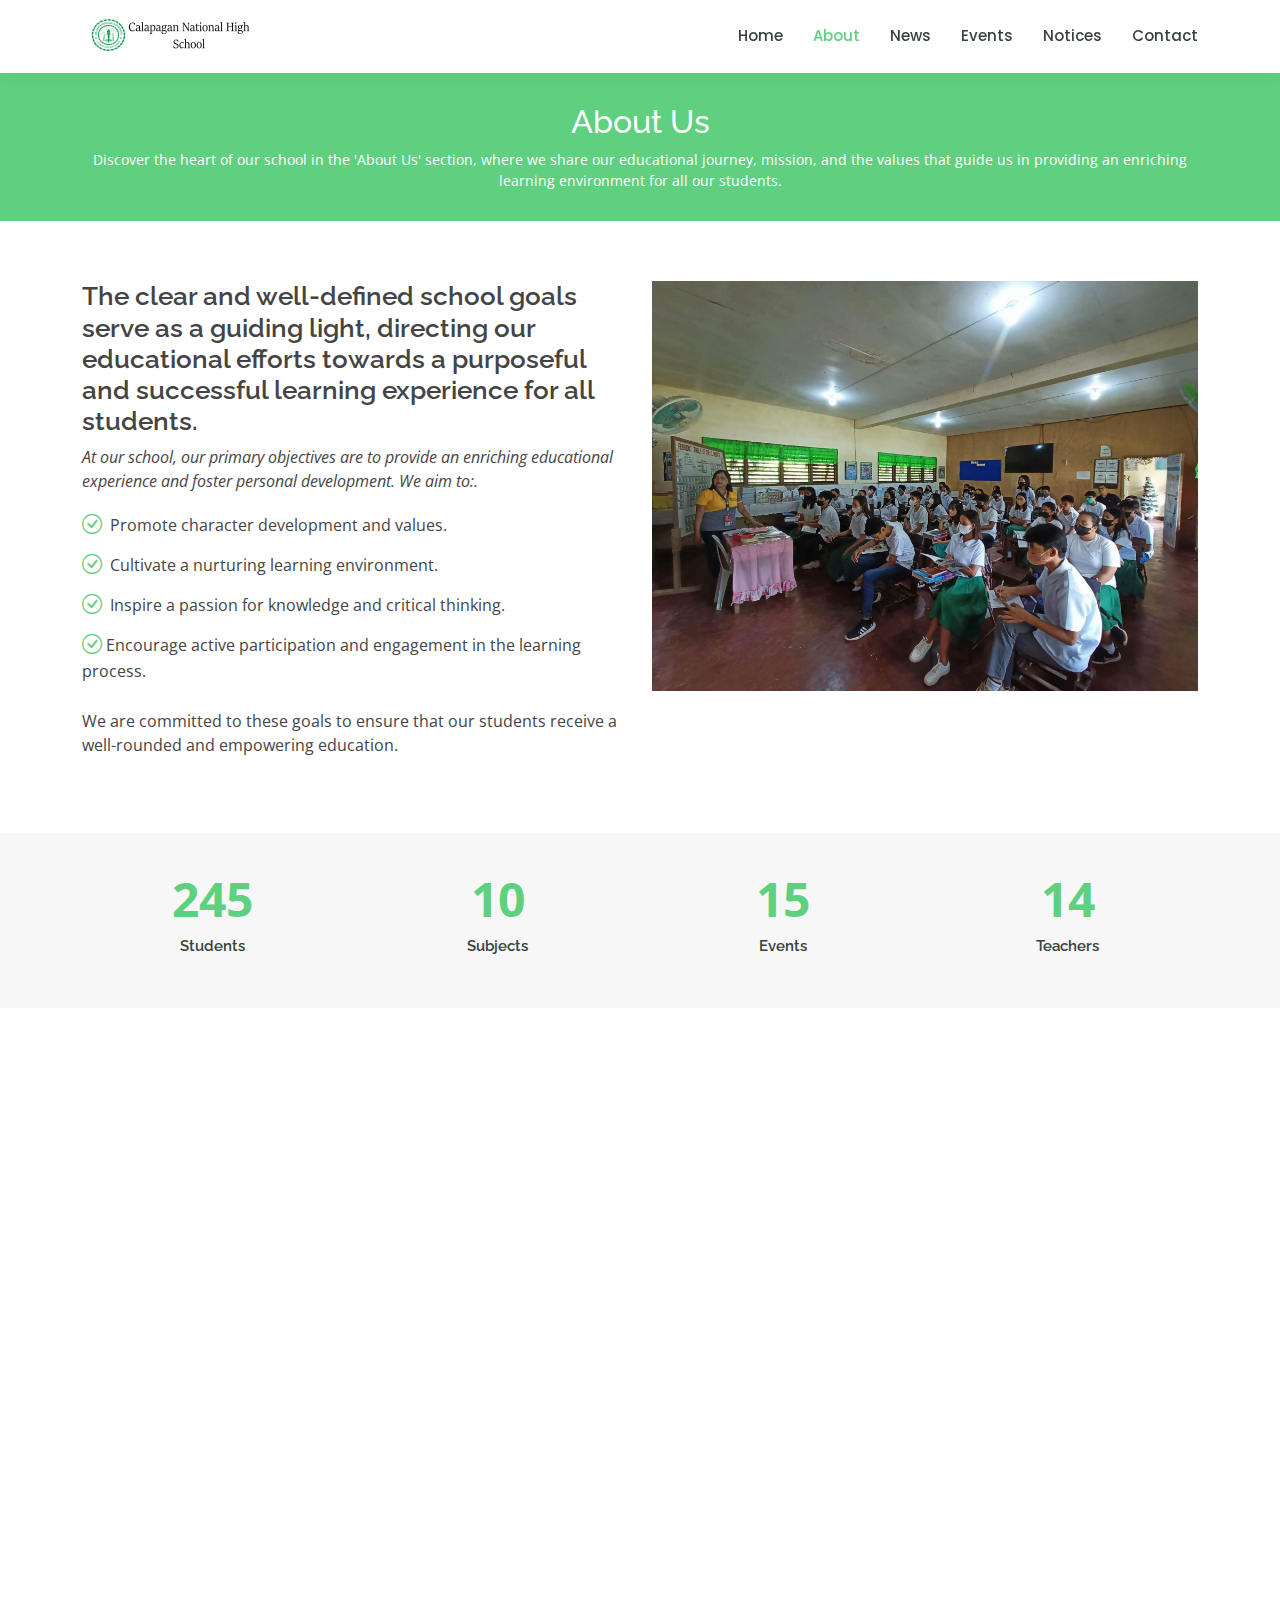
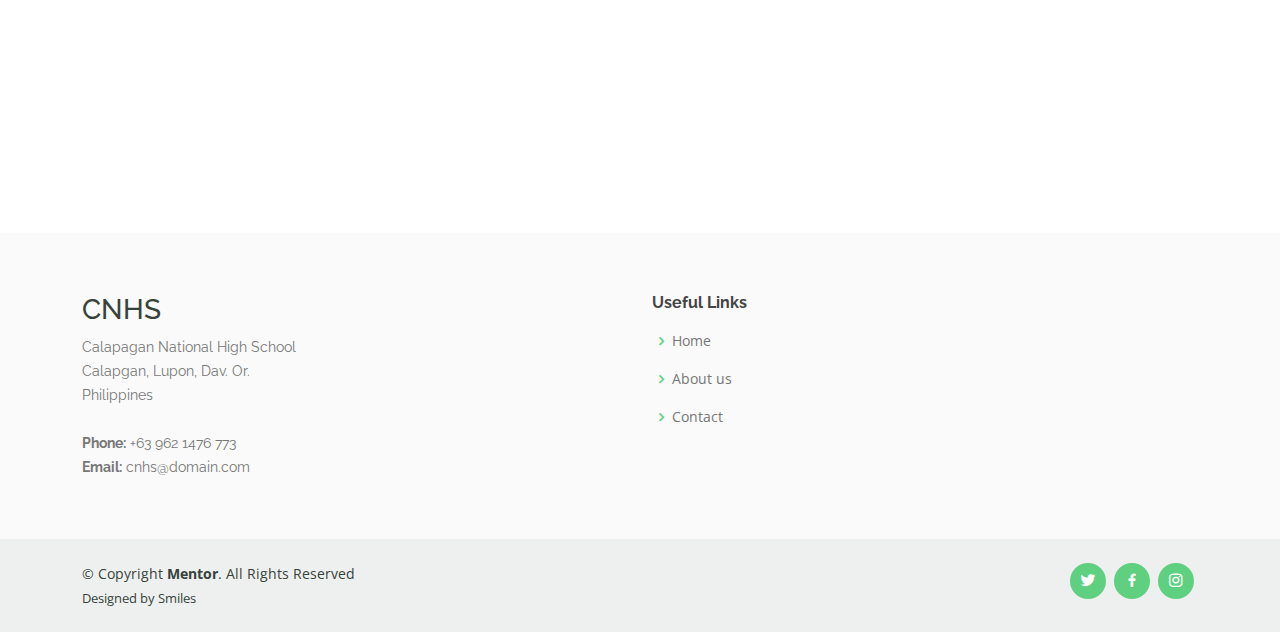
==== about.html @ b79ac2a2 "Added Website" ====
<!DOCTYPE html>
<html lang="en">

<head>
  <meta charset="utf-8">
  <meta content="width=device-width, initial-scale=1.0" name="viewport">

  <title>About - CNHS</title>
  <meta content="" name="description">
  <meta content="" name="keywords">

  <!-- Favicons -->
  <link rel="icon" type="image/x-icon" href="assets/img/favicon.png">

  <!-- Google Fonts -->
  <link href="https://fonts.googleapis.com/css?family=Open+Sans:300,300i,400,400i,600,600i,700,700i|Raleway:300,300i,400,400i,500,500i,600,600i,700,700i|Poppins:300,300i,400,400i,500,500i,600,600i,700,700i" rel="stylesheet">

  <!-- Vendor CSS Files -->
  <link href="assets/vendor/animate.css/animate.min.css" rel="stylesheet">
  <link href="assets/vendor/aos/aos.css" rel="stylesheet">
  <link href="assets/vendor/bootstrap/css/bootstrap.min.css" rel="stylesheet">
  <link href="assets/vendor/bootstrap-icons/bootstrap-icons.css" rel="stylesheet">
  <link href="assets/vendor/boxicons/css/boxicons.min.css" rel="stylesheet">
  <link href="assets/vendor/remixicon/remixicon.css" rel="stylesheet">
  <link href="assets/vendor/swiper/swiper-bundle.min.css" rel="stylesheet">

  <!-- Template Main CSS File -->
  <link href="assets/css/style.css" rel="stylesheet">

</head>

<body>

  <!-- ======= Header ======= -->
  <header id="header" class="fixed-top">
    <div class="container d-flex align-items-center">

      <a href="index.html" class="logo me-auto"><img src="assets/img/School_logo.png" alt="" class="img-fluid"></a>

      <nav id="navbar" class="navbar order-last order-lg-0">
        <ul>
          <li><a href="index.html">Home</a></li>
          <li><a class="active" href="about.html">About</a></li>
          <li><a href="#">News</a></li>
          <li><a href="#">Events</a></li>
          <li><a href="#">Notices</a></li>

          <li><a href="contact.html">Contact</a></li>
        </ul>
        <i class="bi bi-list mobile-nav-toggle"></i>
      </nav><!-- .navbar -->

    </div>
  </header><!-- End Header -->

  <main id="main">
    <!-- ======= Breadcrumbs ======= -->
    <div class="breadcrumbs" data-aos="fade-in">
      <div class="container">
        <h2>About Us</h2>
        <p>Discover the heart of our school in the 'About Us' section, where we share our educational journey, mission, and the values that guide us in providing an enriching learning environment for all our students. </p>
      </div>
    </div><!-- End Breadcrumbs -->

    <!-- ======= About Section ======= -->
    <section id="about" class="about">
      <div class="container" data-aos="fade-up">

        <div class="row">
          <div class="col-lg-6 order-1 order-lg-2" data-aos="fade-left" data-aos-delay="100">
            <img src="assets/img/about2.jpg" class="img-fluid" alt="">
          </div>
          <div class="col-lg-6 pt-4 pt-lg-0 order-2 order-lg-1 content">
            <h3>The clear and well-defined school goals serve as a guiding light, directing our educational efforts towards a purposeful and successful learning experience for all students.</h3>
            <p class="fst-italic">
              At our school, our primary objectives are to provide an enriching educational experience and foster personal development. We aim to:.
            </p>
            <ul>
              <li><i class="bi bi-check-circle"></i> Promote character development and values.</li>
              <li><i class="bi bi-check-circle"></i> Cultivate a nurturing learning environment.</li>
              <li><i class="bi bi-check-circle"></i> Inspire a passion for knowledge and critical thinking.</li>
              <li><i class="bi bi-check-circle"></i>Encourage active participation and engagement in the learning process.</li>
            </ul>
            <p>
              We are committed to these goals to ensure that our students receive a well-rounded and empowering education.
            </p>

          </div>
        </div>

      </div>
    </section><!-- End About Section -->

    <!-- ======= Counts Section ======= -->
    <section id="counts" class="counts section-bg">
      <div class="container">

        <div class="row counters">

          <div class="col-lg-3 col-6 text-center">
            <span data-purecounter-start="0" data-purecounter-end="323" data-purecounter-duration="1" class="purecounter"></span>
            <p>Students</p>
          </div>

          <div class="col-lg-3 col-6 text-center">
            <span data-purecounter-start="0" data-purecounter-end="13" data-purecounter-duration="1" class="purecounter"></span>
            <p>Subjects</p>
          </div>

          <div class="col-lg-3 col-6 text-center">
            <span data-purecounter-start="0" data-purecounter-end="20" data-purecounter-duration="1" class="purecounter"></span>
            <p>Events</p>
          </div>

          <div class="col-lg-3 col-6 text-center">
            <span data-purecounter-start="0" data-purecounter-end="19" data-purecounter-duration="1" class="purecounter"></span>
            <p>Teachers</p>
          </div>

        </div>

      </div>
    </section><!-- End Counts Section -->

    <!-- ======= Testimonials Section ======= -->
    <section id="testimonials" class="testimonials">
      <div class="container" data-aos="fade-up">

        <div class="section-title">
          <h2>Reviews</h2>
          <p>Thoughts of our students and faculty</p>
        </div>

        <div class="testimonials-slider swiper" data-aos="fade-up" data-aos-delay="100">
          <div class="swiper-wrapper">

            <div class="swiper-slide">
              <div class="testimonial-wrap">
                <div class="testimonial-item">
                  <img src="assets/img/testimonials/testimonials-1.jpg" class="testimonial-img" alt="">
                  <h3>Sir Ben</h3>
                  <h4>&amp; Principal</h4>
                  <p>
                    <i class="bx bxs-quote-alt-left quote-icon-left"></i>
                    As the principal of our school, I am privileged to witness the daily growth and achievements of our incredible students. Our motto, 'Empowering Minds, Shaping Futures,' reflects our unwavering commitment to fostering a supportive and nurturing learning environment. We believe in nurturing not only academic excellence but also character development, where values like respect, integrity, and curiosity are paramount. Our students are at the heart of everything we do, and together, we're shaping a future filled with opportunities and bright horizons. It's my honor to be part of this educational journey and to lead a school that's dedicated to empowering young minds.
                    <i class="bx bxs-quote-alt-right quote-icon-right"></i>
                  </p>
                </div>
              </div>
            </div><!-- End testimonial item -->

            <div class="swiper-slide">
              <div class="testimonial-wrap">
                <div class="testimonial-item">
                  <img src="assets/img/testimonials/testimonials-2.jpg" class="testimonial-img" alt="">
                  <h3>Mary Christmas Aguinaldo</h3>
                  <h4>Student</h4>
                  <p>
                    <i class="bx bxs-quote-alt-left quote-icon-left"></i>
                    As a student at our school, I am filled with enthusiasm every day. Our school offers a diverse and engaging curriculum, allowing us to explore our interests and passions. The teachers are not just educators but mentors, and the supportive atmosphere makes learning enjoyable. I feel that I'm on a journey of personal growth and discovery, and I'm excited about the opportunities that await me.
                    <i class="bx bxs-quote-alt-right quote-icon-right"></i>
                  </p>
                </div>
              </div>
            </div><!-- End testimonial item -->

            <div class="swiper-slide">
              <div class="testimonial-wrap">
                <div class="testimonial-item">
                  <img src="assets/img/testimonials/testimonials-3.jpg" class="testimonial-img" alt="">
                  <h3>Yolanda Francisco</h3>
                  <h4>Teacher</h4>
                  <p>
                    <i class="bx bxs-quote-alt-left quote-icon-left"></i>
                    As a teacher at our school, I find immense joy in being a part of our close-knit educational community. It's a privilege to guide and inspire the next generation of learners, fostering their growth and passion for knowledge. Our school provides a supportive and enriching environment where every student's potential is valued. I'm dedicated to instilling a love for learning, critical thinking, and personal development in my students. The collaborative spirit and commitment to excellence that our school embodies make it a wonderful place to teach and inspire young minds.
                    <i class="bx bxs-quote-alt-right quote-icon-right"></i>
                  </p>
                </div>
              </div>
            </div><!-- End testimonial item -->

            <div class="swiper-slide">
              <div class="testimonial-wrap">
                <div class="testimonial-item">
                  <img src="assets/img/testimonials/testimonials-4.jpg" class="testimonial-img" alt="">
                  <h3>Halina Tayo</h3>
                  <h4>Student</h4>
                  <p>
                    <i class="bx bxs-quote-alt-left quote-icon-left"></i>
                    Being a student at our school is a responsibility I take seriously. I appreciate the quality education and values that our school instills in us. It's a place where hard work is encouraged, and I'm constantly motivated to achieve my academic goals. The challenges we face are opportunities for growth, and I'm proud to be part of a school that values dedication and perseverance.
                    <i class="bx bxs-quote-alt-right quote-icon-right"></i>
                  </p>
                </div>
              </div>
            </div><!-- End testimonial item -->

            <div class="swiper-slide">
              <div class="testimonial-wrap">
                <div class="testimonial-item">
                  <img src="assets/img/testimonials/testimonials-5.jpg" class="testimonial-img" alt="">
                  <h3>Bea Wak</h3>
                  <h4>Student</h4>
                  <p>
                    <i class="bx bxs-quote-alt-left quote-icon-left"></i>
                    Our school is not just a place of learning; it's a vibrant and inclusive community. I am grateful for the friendships I've formed and the sense of belonging I've found here. Together, we support one another and share memorable experiences. The school's emphasis on character development and community involvement has taught me the importance of giving back and being a responsible member of society. I'm proud to call this school my second home.
                    <i class="bx bxs-quote-alt-right quote-icon-right"></i>
                  </p>
                </div>
              </div>
            </div><!-- End testimonial item -->

          </div>
          <div class="swiper-pagination"></div>
        </div>

      </div>
    </section><!-- End Testimonials Section -->

  </main><!-- End #main -->

  <!-- ======= Footer ======= -->
  <footer id="footer">

    <div class="footer-top">
      <div class="container">
        <div class="row">

          <div class="col-lg-6 col-md-6 footer-contact">
            <h3>CNHS</h3>
            <p>
              Calapagan National High School <br>
              Calapgan, Lupon, Dav. Or.<br>
              Philippines <br><br>
              <strong>Phone:</strong> +63 962 1476 773<br>
              <strong>Email:</strong> cnhs@domain.com <br>
            </p>
          </div>

          <div class="col-lg-6 col-md-6 footer-links">
            <h4>Useful Links</h4>
            <ul>
              <li><i class="bx bx-chevron-right"></i> <a href="index.html">Home</a></li>
              <li><i class="bx bx-chevron-right"></i> <a href="about.html">About us</a></li>
              <li><i class="bx bx-chevron-right"></i> <a href="contact.html">Contact</a></li>
            </ul>
          </div>

        </div>
      </div>
    </div>

    <div class="container d-md-flex py-4">

      <div class="me-md-auto text-center text-md-start">
        <div class="copyright">
          &copy; Copyright <strong><span>Mentor</span></strong>. All Rights Reserved
        </div>
        <div class="credits">
          Designed by Smiles <!-- with help from bootstrap template - MENTOR -->
        </div>
      </div>
      <div class="social-links text-center text-md-right pt-3 pt-md-0">
        <a href="#" class="twitter"><i class="bx bxl-twitter"></i></a>
        <a href="https://www.facebook.com/CalapaganNHS" class="facebook"><i class="bx bxl-facebook"></i></a>
        <a href="#" class="instagram"><i class="bx bxl-instagram"></i></a>
      </div>
    </div>
  </footer><!-- End Footer -->

  <div id="preloader"></div>
  <a href="#" class="back-to-top d-flex align-items-center justify-content-center"><i class="bi bi-arrow-up-short"></i></a>

  <!-- Vendor JS Files -->
  <script src="assets/vendor/purecounter/purecounter_vanilla.js"></script>
  <script src="assets/vendor/aos/aos.js"></script>
  <script src="assets/vendor/bootstrap/js/bootstrap.bundle.min.js"></script>
  <script src="assets/vendor/swiper/swiper-bundle.min.js"></script>
  <script src="assets/vendor/php-email-form/validate.js"></script>

  <!-- Template Main JS File -->
  <script src="assets/js/main.js"></script>

</body>

</html>
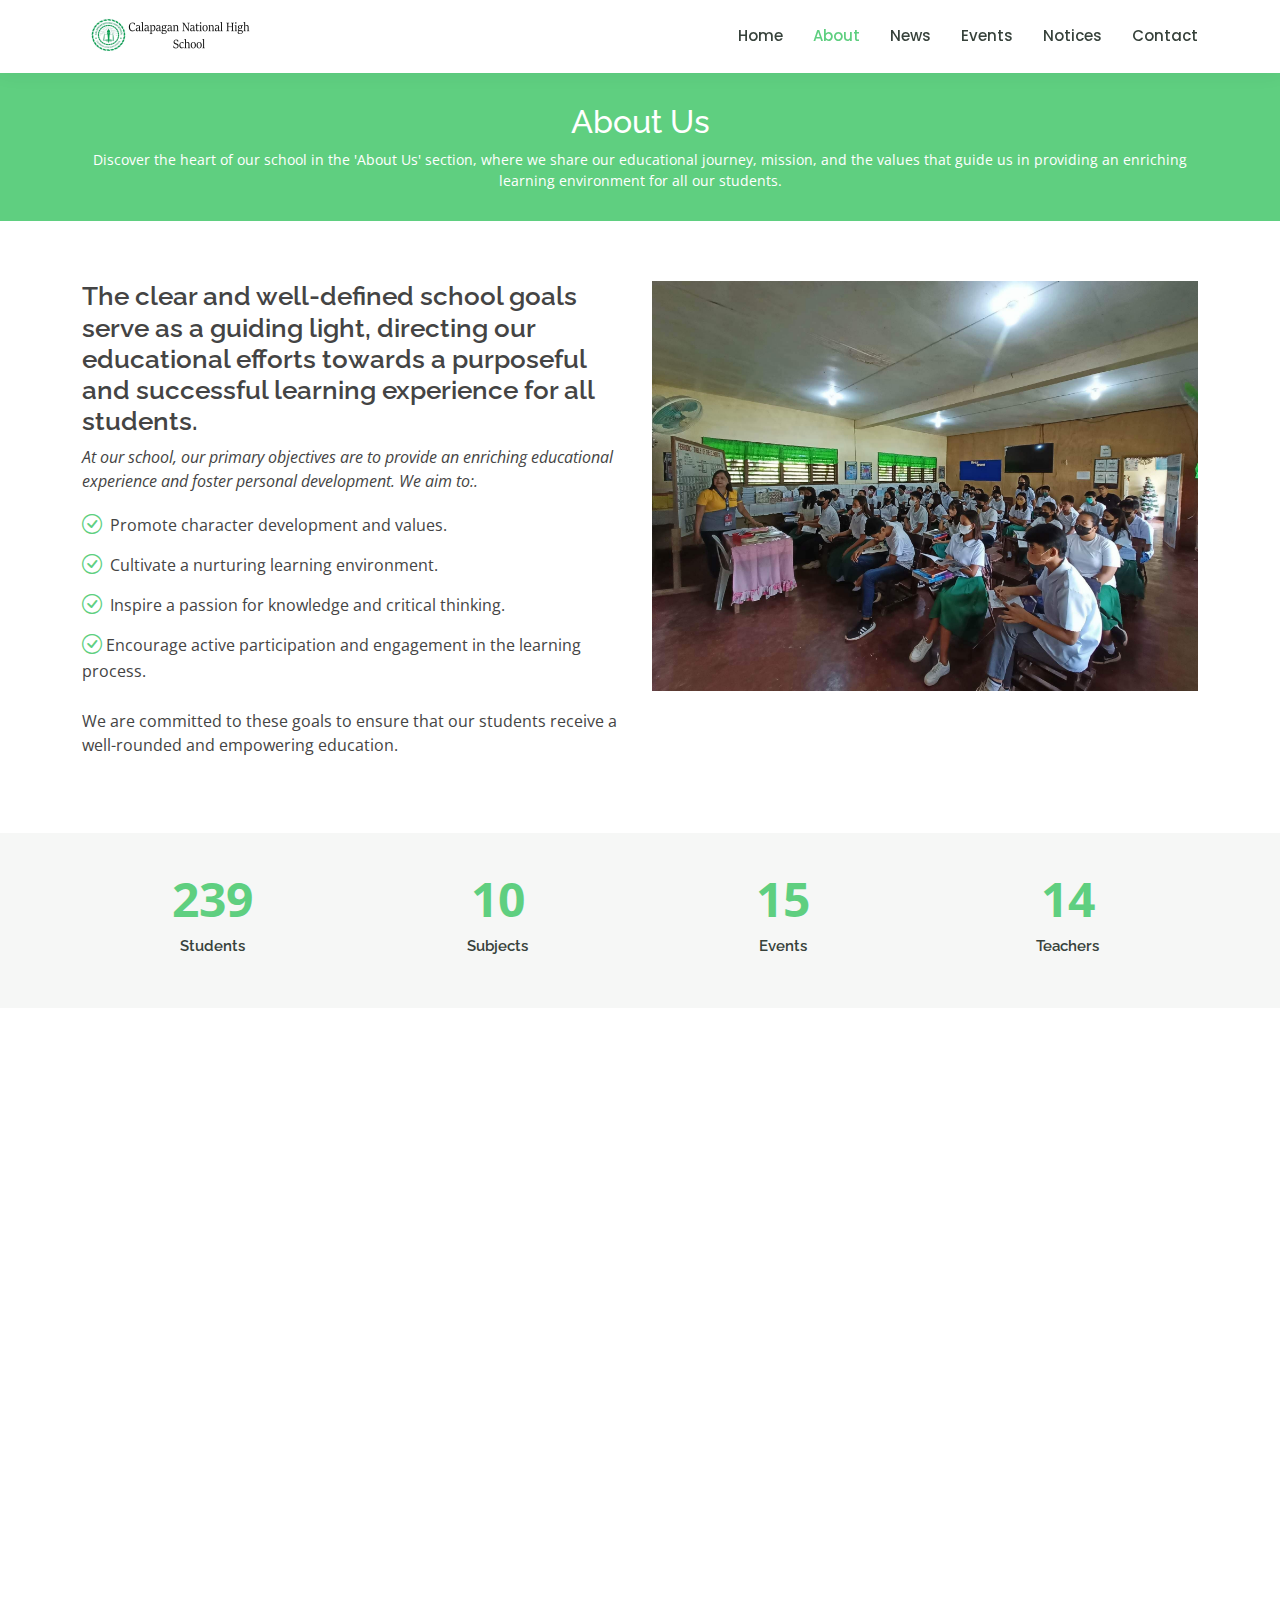
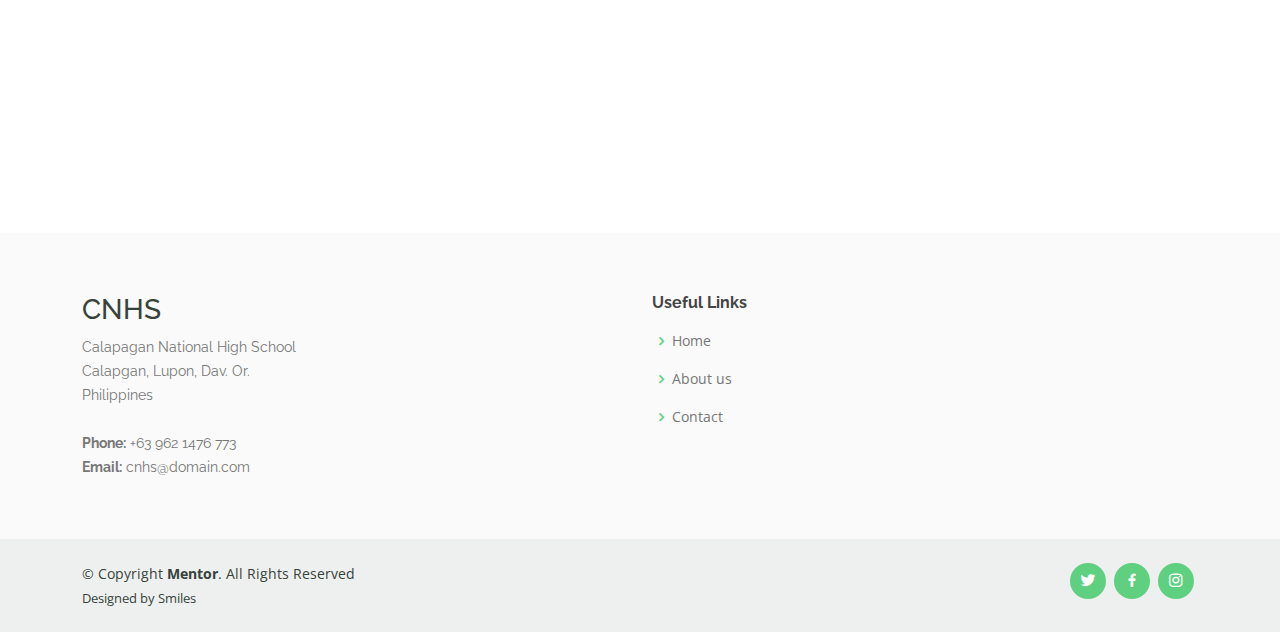
==== commit 322ee84a: "Open link" ====
--- a/about.html
+++ b/about.html
@@ -261,7 +261,7 @@
       </div>
       <div class="social-links text-center text-md-right pt-3 pt-md-0">
         <a href="#" class="twitter"><i class="bx bxl-twitter"></i></a>
-        <a href="https://www.facebook.com/CalapaganNHS" class="facebook"><i class="bx bxl-facebook"></i></a>
+        <a href="https://www.facebook.com/CalapaganNHS" class="facebook" target="_blank"><i class="bx bxl-facebook"></i></a>
         <a href="#" class="instagram"><i class="bx bxl-instagram"></i></a>
       </div>
     </div>
